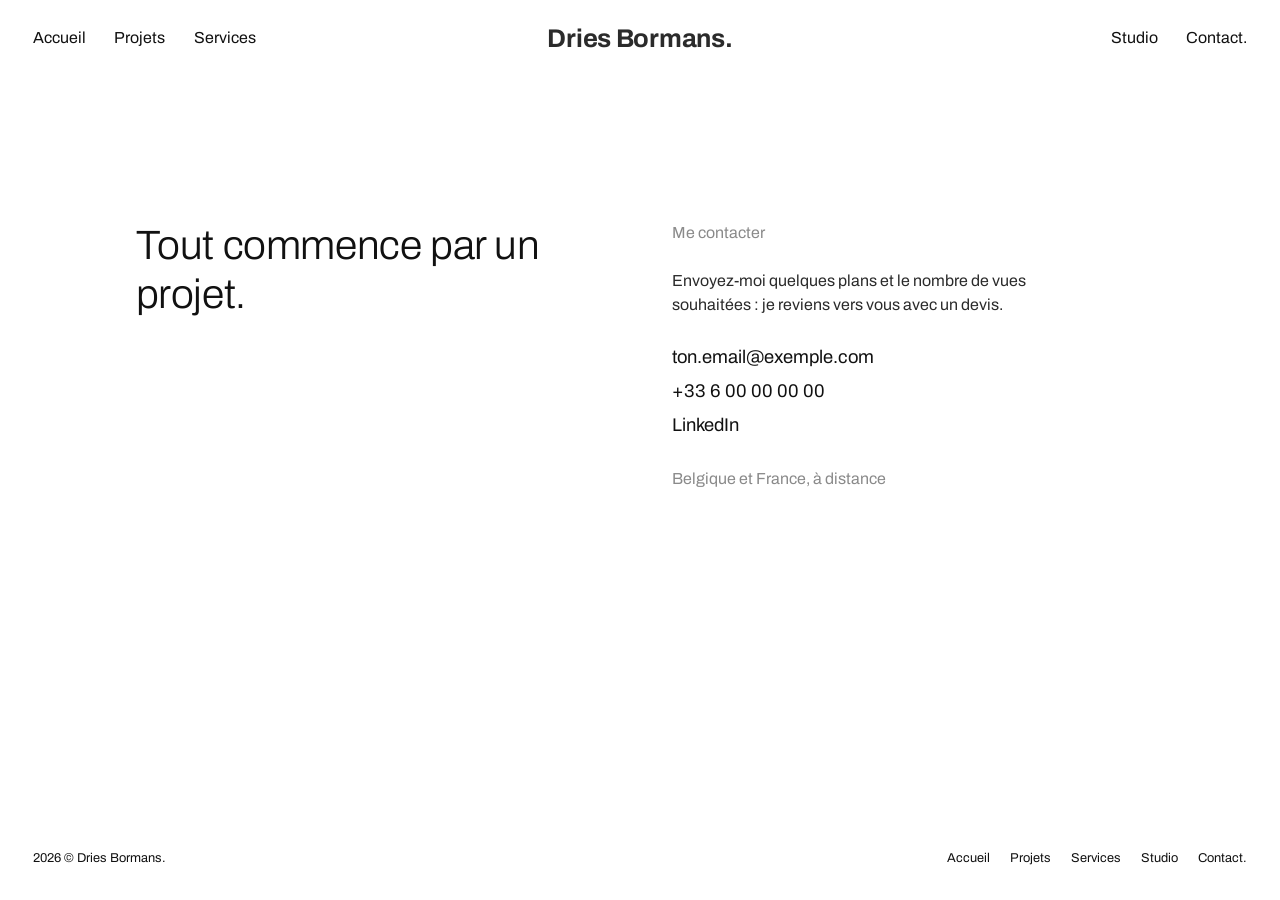
==== contact.html @ dc0932fc "Site portfolio Dries Bormans (sans images pour l'instant) Co-Authored-By: Claude Opus 5.5 <noreply@a" ====
<!DOCTYPE html>
<html lang="fr">
<head>
  <meta charset="utf-8">
  <meta name="viewport" content="width=device-width, initial-scale=1">
  <title>Contact | Dries Bormans</title>
  <meta name="description" content="Demande de devis pour des images 3D, de la modélisation ou des planches de présentation.">
  <meta property="og:title" content="Contact | Dries Bormans">
  <meta property="og:description" content="Demande de devis pour des images 3D, de la modélisation ou des planches de présentation.">
  <link rel="preload" href="fonts/archivo-latin-standard-normal.woff2" as="font" type="font/woff2" crossorigin>
  <link rel="stylesheet" href="css/style.css">
  <link rel="icon" href="data:image/svg+xml,%3Csvg xmlns='http://www.w3.org/2000/svg' viewBox='0 0 32 32'%3E%3Crect width='32' height='32' fill='%23111'/%3E%3Ctext x='16' y='22' font-family='Arial' font-weight='700' font-size='16' fill='%23fff' text-anchor='middle'%3EDB.%3C/text%3E%3C/svg%3E">
</head>
<body>
  <header class="bar">
    <nav class="bar-left" aria-label="Navigation"><a href="index.html">Accueil</a><a href="projets.html">Projets</a><a href="services.html">Services</a></nav>
    <a class="logo" href="index.html">Dries Bormans.</a>
    <nav class="bar-right" aria-label="Navigation (suite)"><a href="studio.html">Studio</a><a href="contact.html" aria-current="page">Contact</a></nav>
  </header>

  <main class="page contact-page">
    <h1 class="statement">Tout commence par un projet.</h1>
    <div class="contact-block">
      <h2>Me contacter</h2>
      <p>Envoyez-moi quelques plans et le nombre de vues souhaitées&nbsp;: je reviens vers vous avec un devis.</p>
      <ul>
        <li><a href="mailto:ton.email@exemple.com?subject=Demande%20de%20devis%20images%203D">ton.email@exemple.com</a></li>
        <li><a href="tel:+33600000000">+33 6 00 00 00 00</a></li>
        <li><a href="https://www.linkedin.com/in/ton-profil">LinkedIn</a></li>
      </ul>
      <p class="muted">Belgique et France, à distance</p>
    </div>
  </main>
  <footer class="site-footer">
    <p>2026 © Dries Bormans.</p>
    <nav aria-label="Pied de page"><a href="index.html">Accueil</a><a href="projets.html">Projets</a><a href="services.html">Services</a><a href="studio.html">Studio</a><a href="contact.html" aria-current="page">Contact</a></nav>
  </footer>
  <script src="js/main.js"></script>
</body>
</html>
---- css/style.css ----
/* Archivo (SIL Open Font License), auto-hébergée */
@font-face {
  font-family: "Archivo";
  font-style: normal;
  font-display: swap;
  font-weight: 100 900;
  font-stretch: 62% 125%;
  src: url("../fonts/archivo-latin-standard-normal.woff2") format("woff2-variations");
  unicode-range: U+0000-00FF, U+0131, U+0152-0153, U+02BB-02BC, U+02C6, U+02DA, U+02DC, U+0304, U+0308, U+0329, U+2000-206F, U+20AC, U+2122, U+2191, U+2193, U+2212, U+2215, U+FEFF, U+FFFD;
}
@font-face {
  font-family: "Archivo";
  font-style: normal;
  font-display: swap;
  font-weight: 100 900;
  font-stretch: 62% 125%;
  src: url("../fonts/archivo-latin-ext-standard-normal.woff2") format("woff2-variations");
  unicode-range: U+0100-02BA, U+02BD-02C5, U+02C7-02CC, U+02CE-02D7, U+02DD-02FF, U+1E00-1E9F, U+20A0-20AB, U+20AD-20C0, U+2C60-2C7F, U+A720-A7FF;
}

:root {
  --ink: #111;
  --text: #2b2b2b;
  --muted: #8a8a8a;
  --rule: #e4e4e4;
  --pad: clamp(1.25rem, 2.6vw, 2.75rem);
  --narrow: min(52rem, 100% - 2 * var(--pad));
}

*, *::before, *::after { box-sizing: border-box; }
html { scroll-behavior: smooth; }
body {
  margin: 0;
  background: #fff;
  color: var(--text);
  font-family: "Archivo", "Helvetica Neue", Helvetica, Arial, sans-serif;
  font-size: 1rem;
  line-height: 1.5;
  -webkit-font-smoothing: antialiased;
  min-height: 100vh;
  display: flex;
  flex-direction: column;
}
main { flex: 1 0 auto; }
img { display: block; max-width: 100%; height: auto; }
a { color: inherit; text-decoration: none; }
h1, h2, h3, p { margin: 0; font-weight: 400; }
:focus-visible { outline: 2px solid var(--ink); outline-offset: 3px; }
.visually-hidden { position: absolute; width: 1px; height: 1px; overflow: hidden; clip: rect(0 0 0 0); white-space: nowrap; }
.skip { position: absolute; left: -999px; top: 0; background: #fff; color: var(--ink); padding: .6rem 1rem; z-index: 50; }
.skip:focus { left: 1rem; top: 1rem; }

.logo {
  font-weight: 700;
  font-size: 1.6rem;
  letter-spacing: -0.01em;
  line-height: 1;
  white-space: nowrap;
}

/* ---------- Barre des pages intérieures */
.bar {
  position: sticky; top: 0; z-index: 20;
  display: grid;
  grid-template-columns: 1fr auto 1fr;
  align-items: center;
  gap: 1rem;
  padding: 1.6rem var(--pad);
  background: rgba(255, 255, 255, .96);
}
.bar nav { display: flex; gap: clamp(1rem, 2.2vw, 2rem); font-size: 1rem; color: var(--ink); }
.bar-right { justify-content: flex-end; }
.bar a[aria-current="page"]::after, .site-footer a[aria-current="page"]::after { content: "."; }
.bar nav a:hover { color: var(--muted); }
.page { padding: 1.5rem var(--pad) 6rem; }

/* ---------- Accueil : diaporama plein écran */
.hero { position: relative; height: 100vh; min-height: 32rem; overflow: hidden; color: #fff; background: #222; text-shadow: 0 1px 14px rgba(0,0,0,.35); }
.hero-slides img {
  position: absolute; inset: 0; width: 100%; height: 100%;
  object-fit: cover; opacity: 0; transition: opacity 1.4s ease;
}
.hero-slides img.is-active { opacity: 1; }
.hero-shade { position: absolute; inset: 0; background: linear-gradient(rgba(0,0,0,.28), rgba(0,0,0,.08) 35%, rgba(0,0,0,.08) 65%, rgba(0,0,0,.3)); }
.logo-hero { position: absolute; top: 2.2rem; left: 50%; transform: translateX(-50%); font-size: 2.1rem; z-index: 2; }
.hero-band {
  position: absolute; z-index: 2;
  left: var(--pad); right: var(--pad); top: 46%;
  max-width: 58rem; margin: 0 auto;
  display: flex; justify-content: space-between; align-items: center; gap: 2rem;
}
.hero-band h1 { font-size: clamp(1.4rem, 2.2vw, 1.9rem); font-weight: 300; letter-spacing: -0.01em; line-height: 1.15; }
.hero-nav { display: flex; gap: clamp(1rem, 2vw, 1.8rem); padding-bottom: .75rem; border-bottom: 1px solid rgba(255,255,255,.7); }
.hero-nav a { font-size: .85rem; font-weight: 500; letter-spacing: .08em; text-transform: uppercase; }
.hero-nav a:hover { opacity: .7; }
.scroll-cue {
  position: absolute; z-index: 2; bottom: 2rem; left: 50%; transform: translateX(-50%);
  width: 1.3rem; height: 2.1rem; border: 1.5px solid #fff; border-radius: 1rem;
}
.scroll-cue span { position: absolute; left: 50%; top: .4rem; width: 2px; height: .4rem; margin-left: -1px; background: #fff; border-radius: 1px; }
@media (prefers-reduced-motion: no-preference) {
  .scroll-cue span { animation: cue 1.8s ease-in-out infinite; }
  @keyframes cue { 0% { opacity: 0; transform: translateY(0); } 40% { opacity: 1; } 100% { opacity: 0; transform: translateY(.6rem); } }
}

/* ---------- Accueil : intro */
.intro { width: var(--narrow); margin: 0 auto; padding: clamp(4rem, 9vw, 7.5rem) 0 clamp(3rem, 6vw, 5rem); border-bottom: 1px solid var(--rule); }
.intro p { font-size: clamp(1.35rem, 2.3vw, 1.95rem); font-weight: 300; line-height: 1.45; color: var(--ink); }
.intro strong { font-weight: 600; }

/* ---------- Accueil : projets sélectionnés */
.selected { padding: clamp(3rem, 6vw, 5rem) 0 4rem; }
.selected-head { width: var(--narrow); margin: 0 auto 2.5rem; display: flex; align-items: baseline; justify-content: space-between; }
.selected-head h2 { font-size: clamp(1.4rem, 2vw, 1.9rem); font-weight: 300; color: var(--ink); }
.arrows { display: flex; gap: 2.5rem; }
.arrow { background: none; border: 0; padding: .2rem; font-size: 1.6rem; line-height: 1; color: var(--ink); cursor: pointer; font-family: inherit; }
.arrow:hover { color: var(--muted); }
.track {
  display: flex; align-items: flex-start; gap: clamp(1.25rem, 3vw, 3.5rem);
  overflow-x: auto; scroll-snap-type: x mandatory; scrollbar-width: none;
  padding: 0 var(--pad);
}
.track::-webkit-scrollbar { display: none; }
.card { flex: 0 0 clamp(15rem, 28vw, 25.5rem); margin: 0; scroll-snap-align: center; position: relative; }
.more { text-align: center; margin-top: 3.5rem; }
.more a { display: inline-block; font-size: .85rem; font-weight: 500; letter-spacing: .08em; text-transform: uppercase; color: var(--ink); padding-bottom: .5rem; border-bottom: 1px solid var(--ink); }
.more a:hover { color: var(--muted); border-color: var(--muted); }

/* ---------- Vignettes (accueil + projets) */
.tile-open { display: block; width: 100%; padding: 0; border: 0; background: #eee; cursor: zoom-in; position: relative; }
.card figcaption, .tile figcaption {
  position: absolute; left: 0; right: 0; bottom: 0;
  padding: 2.5rem 1rem 1rem; color: #fff;
  background: linear-gradient(transparent, rgba(0,0,0,.55));
  display: flex; flex-direction: column; pointer-events: none;
  opacity: 0; transition: opacity .25s ease;
}
.t-projet { font-size: 1rem; }
.t-vue { font-size: .85rem; opacity: .85; }
.card:hover figcaption, .tile:hover figcaption,
.card:focus-within figcaption, .tile:focus-within figcaption { opacity: 1; }
@media (hover: none) { .card figcaption, .tile figcaption { opacity: 1; } }

/* ---------- Projets : grille en colonnes */
.filters { display: flex; gap: 1.5rem; margin: .5rem 0 1.75rem; }
.filters button { background: none; border: 0; padding: 0; font: inherit; font-size: .9rem; color: var(--muted); cursor: pointer; }
.filters button[aria-pressed="true"] { color: var(--ink); }
.filters button[aria-pressed="true"]::after { content: "."; }
.masonry { column-count: 4; column-gap: clamp(1rem, 2vw, 1.75rem); }
.tile { margin: 0 0 clamp(1rem, 2vw, 1.75rem); break-inside: avoid; position: relative; }
.tile[hidden] { display: none; }

/* ---------- Services */
.page-title { font-size: clamp(2rem, 4vw, 3.2rem); font-weight: 300; color: var(--ink); margin: 3rem 0 1.5rem; }
.toc { list-style: none; padding: 0; margin: 0 0 4rem; display: flex; flex-wrap: wrap; gap: .5rem 2rem; }
.toc a { color: var(--muted); }
.toc a:hover { color: var(--ink); }
.service { display: grid; grid-template-columns: minmax(0, 1fr) minmax(0, 2fr); gap: 2rem 4rem; padding: 3rem 0; border-top: 1px solid var(--rule); scroll-margin-top: 6rem; }
.service h2 { font-size: clamp(1.4rem, 2vw, 1.9rem); font-weight: 300; color: var(--ink); }
.service-items { display: grid; grid-template-columns: repeat(auto-fit, minmax(14rem, 1fr)); gap: 2rem 3rem; }
.service h3 { font-size: 1rem; font-weight: 600; color: var(--ink); margin-bottom: .5rem; }
.service p { color: var(--text); max-width: 34rem; }

/* ---------- Studio + contact */
.statement { font-size: clamp(1.8rem, 3.2vw, 2.7rem); font-weight: 300; line-height: 1.2; color: var(--ink); letter-spacing: -0.01em; }
.studio-top { padding: clamp(4rem, 10vw, 8rem) 0 clamp(3rem, 6vw, 5rem); }
.sub { margin-top: 3rem; max-width: 26rem; color: var(--text); }
.sub span { display: block; color: var(--ink); }
.offers { display: grid; grid-template-columns: repeat(3, minmax(0, 1fr)); gap: 2rem clamp(2rem, 4vw, 4rem); padding: 3rem 0; border-top: 1px solid var(--rule); }
.offers h2 { font-size: 1.25rem; font-weight: 400; color: var(--ink); margin-bottom: .75rem; }
.about { display: grid; grid-template-columns: minmax(0, 1fr) minmax(0, 1fr); gap: 2rem 4rem; padding: 5rem 0 2rem; border-top: 1px solid var(--rule); }
.about-text p + p { margin-top: 1rem; }
.refs { color: var(--muted); }

.contact-page { display: grid; grid-template-columns: minmax(0, 1fr) minmax(0, 1fr); gap: 3rem 4rem; align-items: start; padding-top: clamp(4rem, 12vw, 9rem); }
.contact-page .statement { padding-left: clamp(0rem, 8vw, 8rem); }
.contact-block h2 { font-size: 1rem; color: var(--muted); margin-bottom: 1.5rem; }
.contact-block p { max-width: 26rem; margin-bottom: 1.5rem; }
.contact-block ul { list-style: none; padding: 0; margin: 0 0 1.5rem; }
.contact-block li { padding: .2rem 0; font-size: 1.15rem; color: var(--ink); }
.contact-block a:hover { color: var(--muted); }
.muted { color: var(--muted); }

/* ---------- Pied de page */
.site-footer {
  display: flex; flex-wrap: wrap; justify-content: space-between; align-items: center; gap: 1rem;
  padding: 1.5rem var(--pad) 2rem; font-size: .8rem; color: var(--ink);
}
.site-footer nav { display: flex; flex-wrap: wrap; gap: 1.25rem; }
.site-footer a:hover { color: var(--muted); }

/* ---------- Visionneuse */
.lightbox { width: 100vw; height: 100vh; max-width: none; max-height: none; margin: 0; padding: 0; border: 0; background: #fff; color: var(--ink); }
.lightbox::backdrop { background: #fff; }
.lb-inner { height: 100%; display: grid; grid-template-rows: minmax(0, 1fr) auto; gap: 1rem; padding: clamp(.75rem, 3vw, 2rem); }
.lb-img { width: 100%; height: 100%; object-fit: contain; min-height: 0; }
.lb-bar { display: flex; flex-wrap: wrap; justify-content: space-between; align-items: center; gap: 1rem; }
.lb-vue { color: var(--muted); margin-left: .5rem; }
.lb-nav { display: flex; align-items: center; gap: 1rem; }
.lb-nav button { background: none; border: 0; font: inherit; color: var(--ink); cursor: pointer; font-size: 1rem; padding: .3rem; }
.lb-nav .lb-prev, .lb-nav .lb-next { font-size: 1.4rem; }
.lb-nav button:hover { color: var(--muted); }
.lb-count { color: var(--muted); font-size: .9rem; min-width: 3.5rem; text-align: center; }

@media (prefers-reduced-motion: reduce) {
  html { scroll-behavior: auto; }
  .hero-slides img { transition: none; }
}

/* ---------- Responsive */
@media (max-width: 1100px) { .masonry { column-count: 3; } }
@media (max-width: 860px) {
  .masonry { column-count: 2; }
  .hero-band { flex-direction: column; align-items: flex-start; top: 40%; }
  .service, .about, .contact-page { grid-template-columns: 1fr; }
  .offers { grid-template-columns: 1fr; }
  .contact-page .statement { padding-left: 0; }
}
@media (max-width: 640px) {
  .bar { grid-template-columns: 1fr; justify-items: center; gap: .75rem; padding: 1.1rem var(--pad); }
  .bar .logo { order: -1; font-size: 1.4rem; }
  .bar nav { gap: 1.1rem; font-size: .95rem; }
  .bar-left, .bar-right { justify-content: center; }
  .hero-nav { flex-wrap: wrap; }
  .logo-hero { font-size: 1.6rem; }
  .masonry { column-count: 1; }
  .arrows { gap: 1.5rem; }
}

/* Emplacements d'attente (site sans images) */
.ph { width: 100%; background: #e9e9e7; }
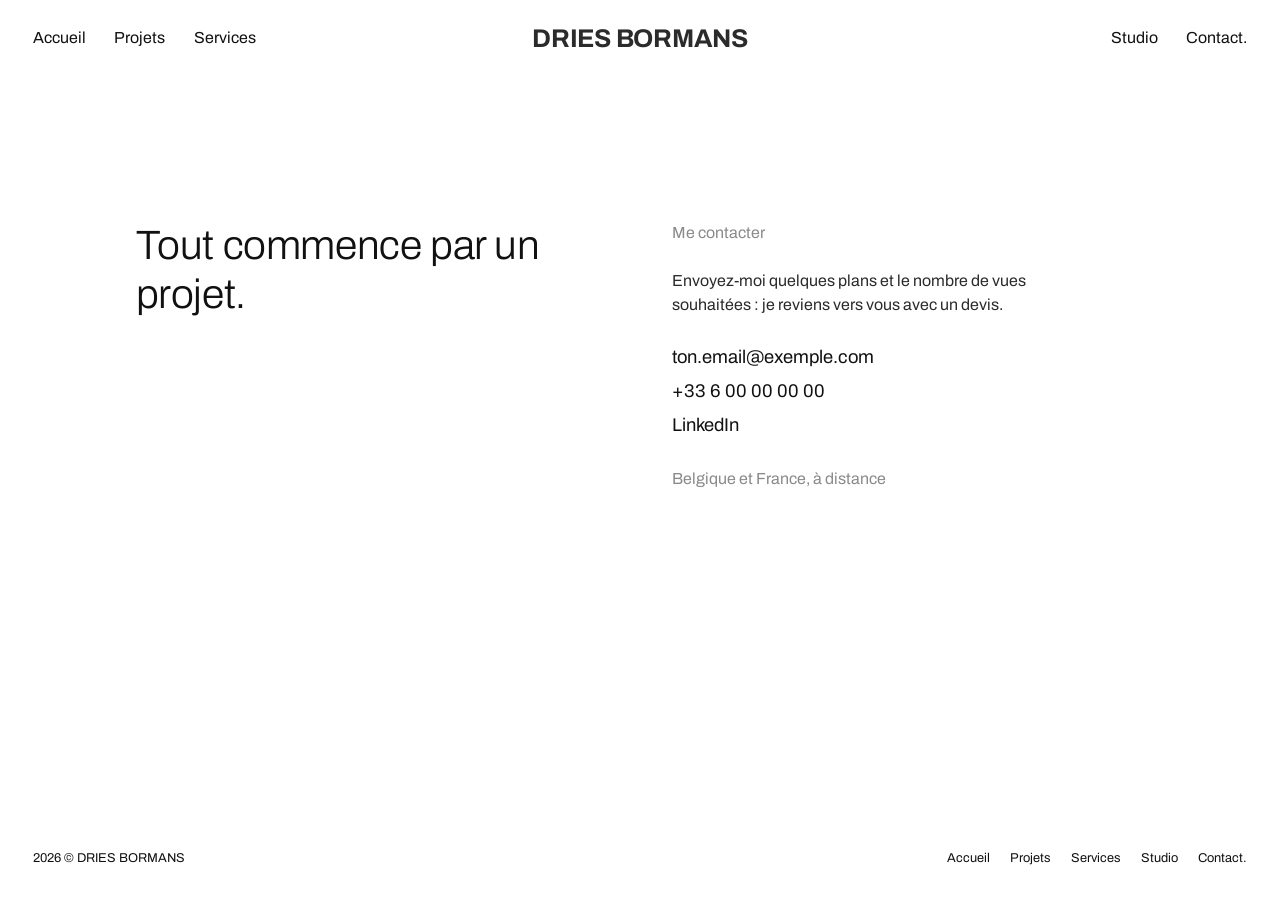
==== commit 2cb75d02: "Nom en majuscules, sans point Co-Authored-By: Claude Opus 5.5 <noreply@anthropic.com> Claude-Session" ====
--- a/contact.html
+++ b/contact.html
@@ -14,7 +14,7 @@
 <body>
   <header class="bar">
     <nav class="bar-left" aria-label="Navigation"><a href="index.html">Accueil</a><a href="projets.html">Projets</a><a href="services.html">Services</a></nav>
-    <a class="logo" href="index.html">Dries Bormans.</a>
+    <a class="logo" href="index.html">DRIES BORMANS</a>
     <nav class="bar-right" aria-label="Navigation (suite)"><a href="studio.html">Studio</a><a href="contact.html" aria-current="page">Contact</a></nav>
   </header>
 
@@ -32,7 +32,7 @@
     </div>
   </main>
   <footer class="site-footer">
-    <p>2026 © Dries Bormans.</p>
+    <p>2026 © DRIES BORMANS</p>
     <nav aria-label="Pied de page"><a href="index.html">Accueil</a><a href="projets.html">Projets</a><a href="services.html">Services</a><a href="studio.html">Studio</a><a href="contact.html" aria-current="page">Contact</a></nav>
   </footer>
   <script src="js/main.js"></script>
